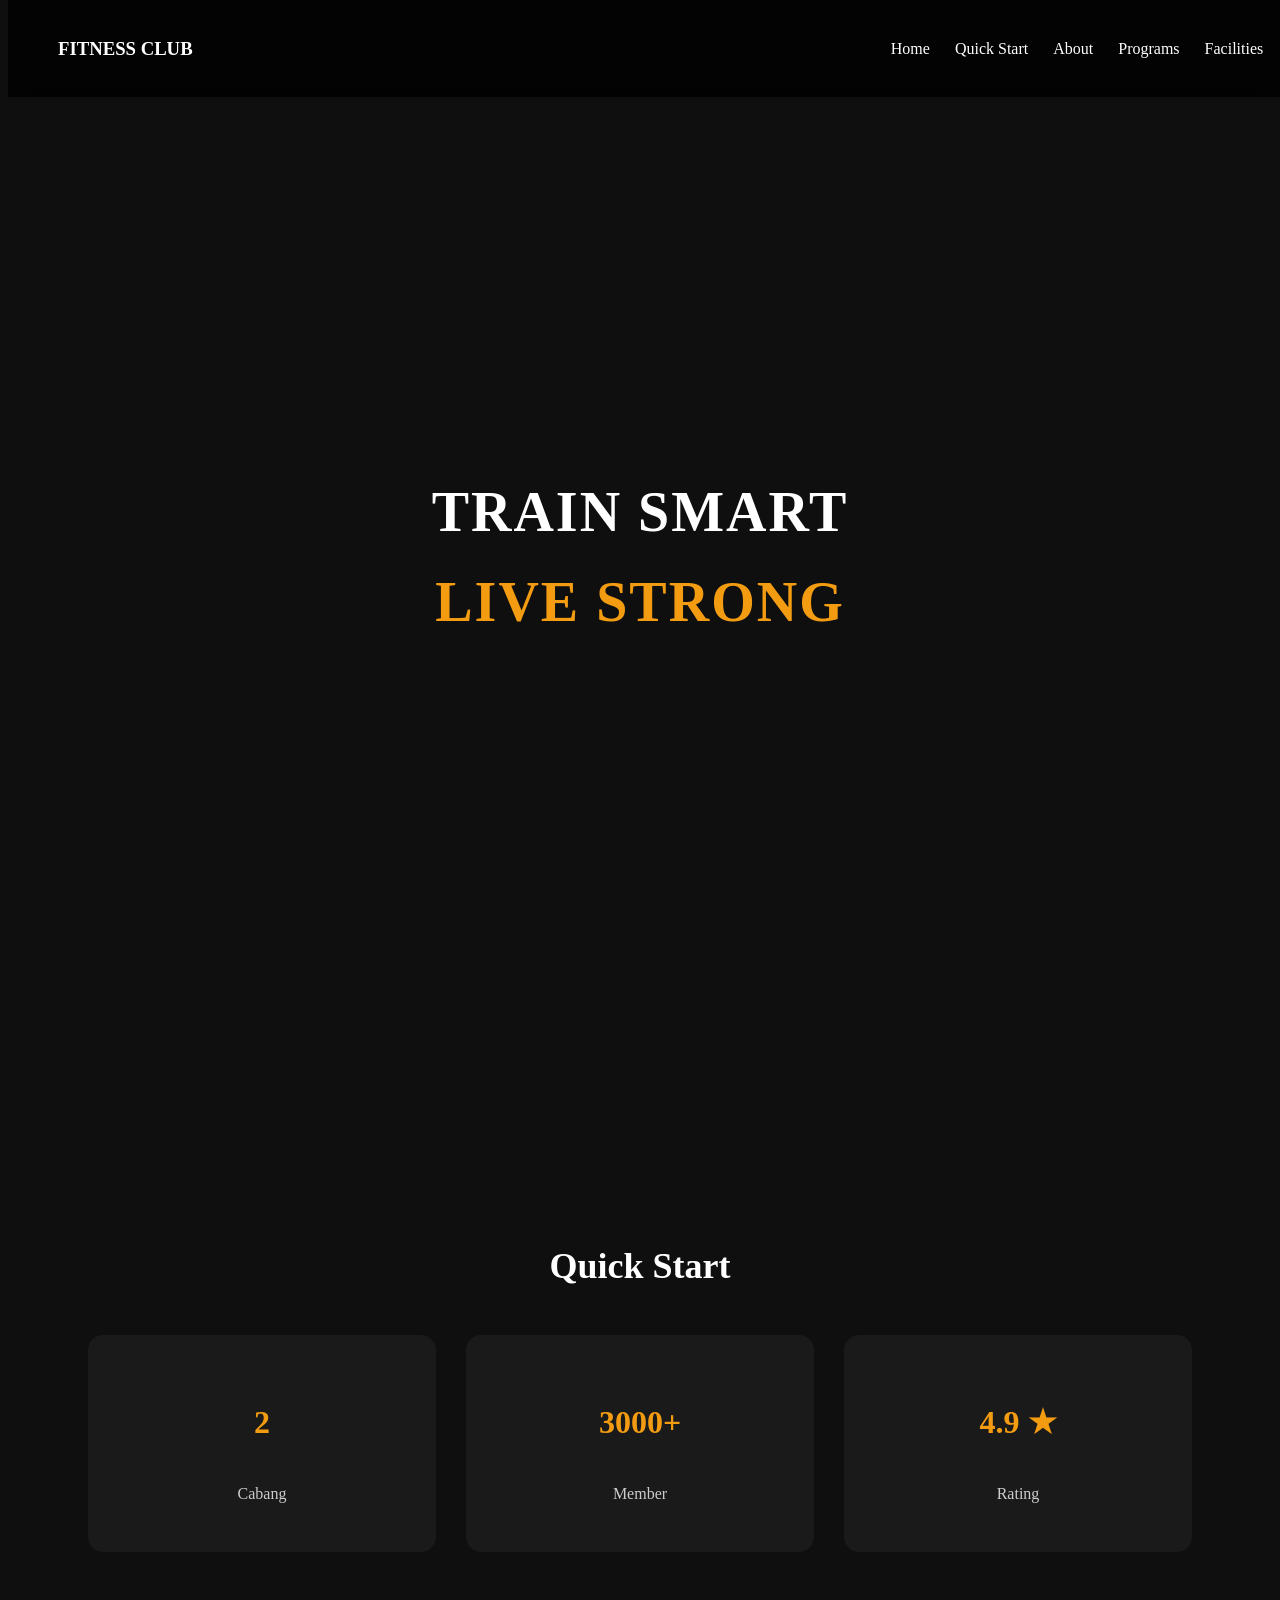
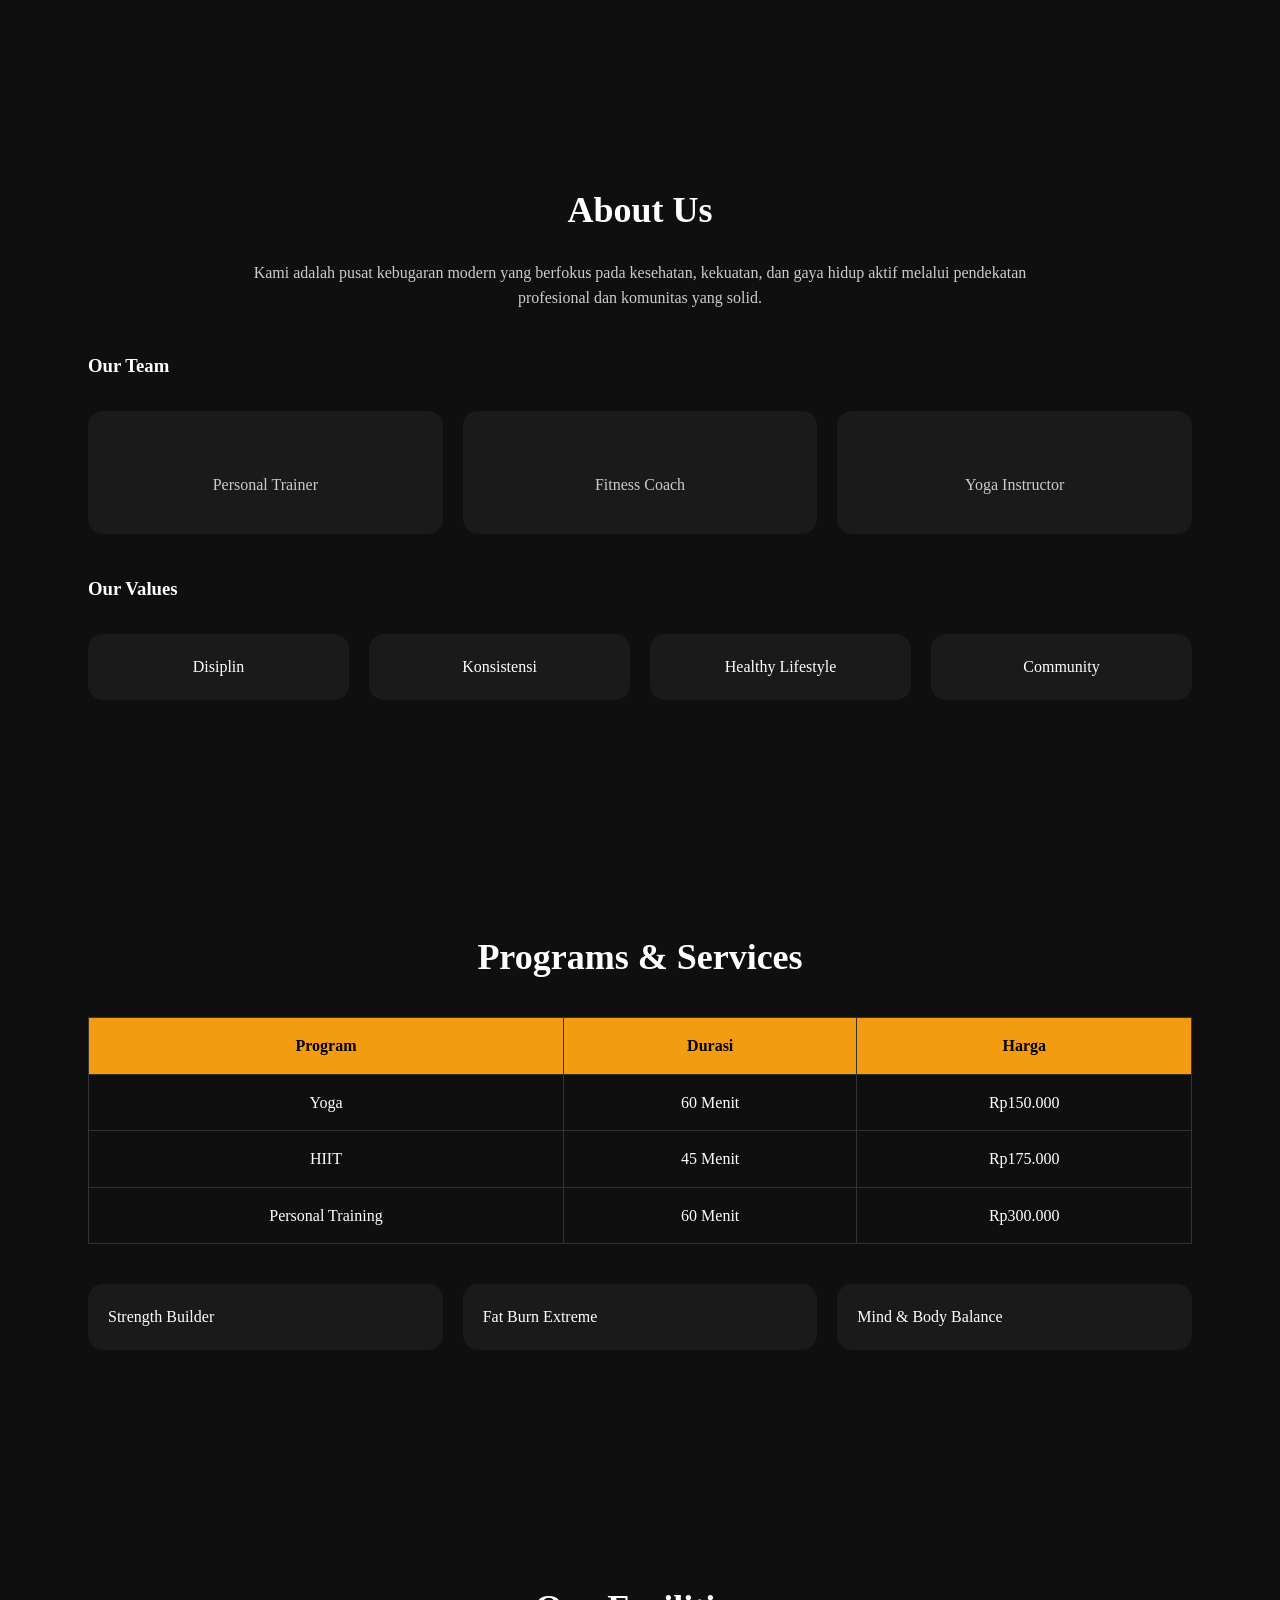
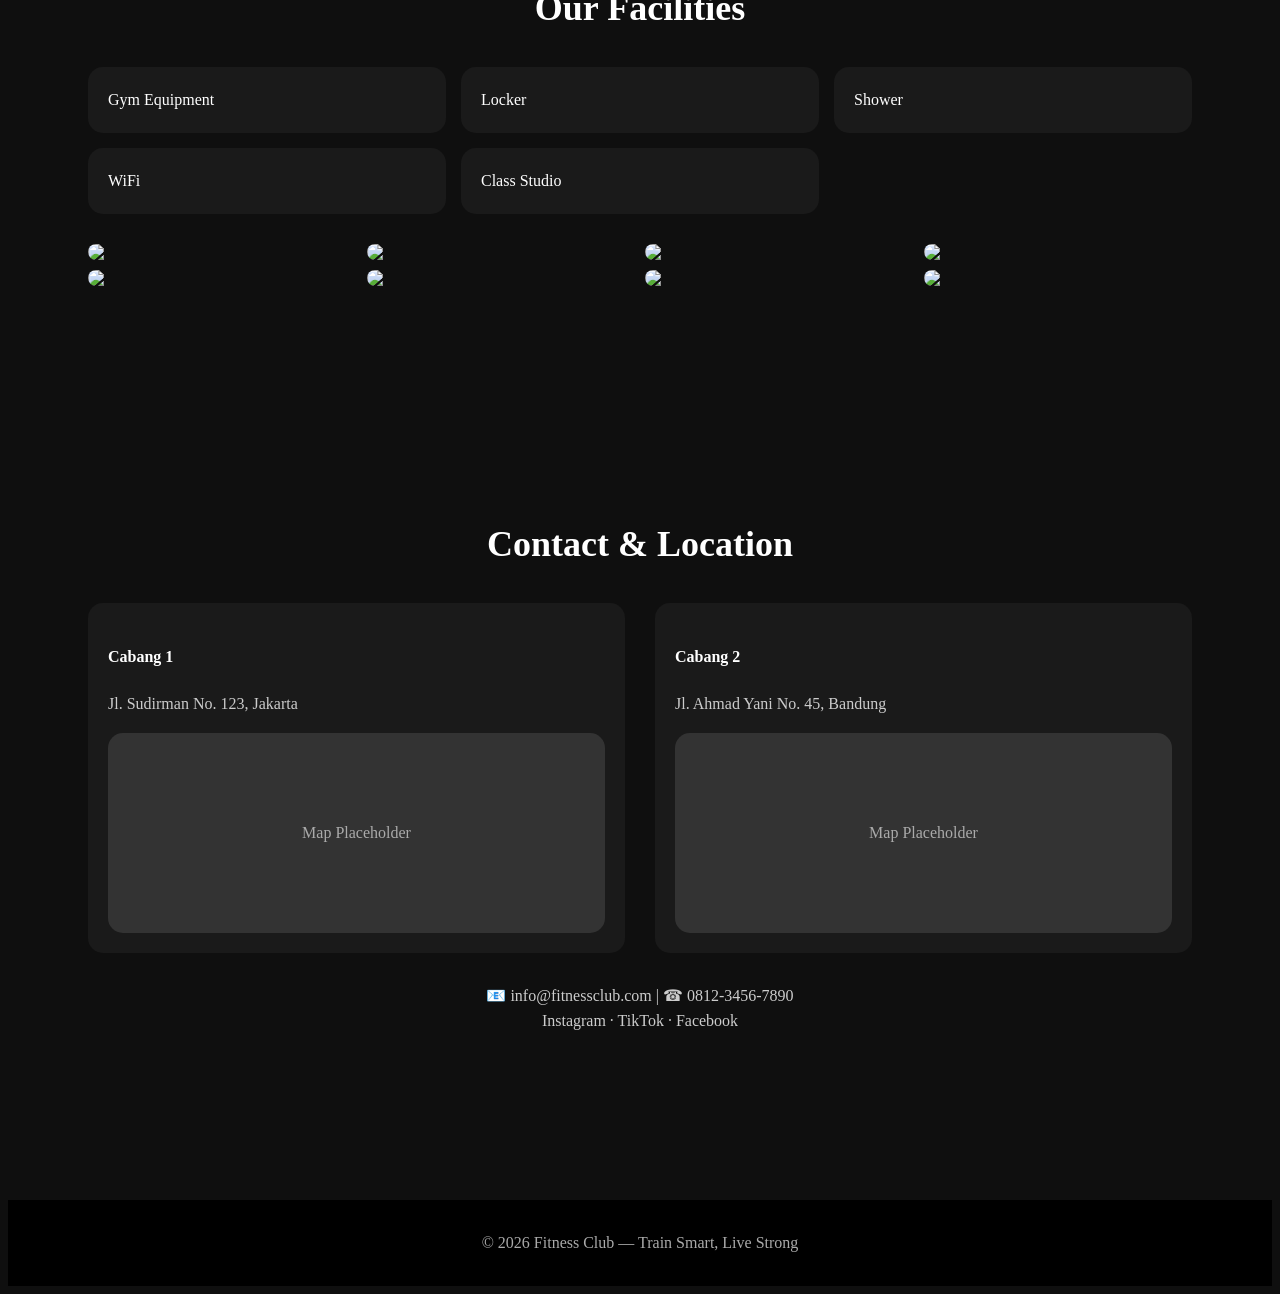
==== index.html @ 22e6f4d1 "Add files via upload" ====
<!DOCTYPE html>
<html lang="en">
<head>
    <meta charset="UTF-8">
    <meta name="viewport" content="width=device-width, initial-scale=1.0">
    <title>Document</title>
    <link rel="stylesheet" href="style.css">
</head>
</html>
<body>

<!-- ===== NAVBAR ===== -->
<nav>
    <h3>FITNESS CLUB</h3>
    <ul>
        <li><a href="#hero">Home</a></li>
        <li><a href="#quick">Quick Start</a></li>
        <li><a href="#about">About</a></li>
        <li><a href="#programs">Programs</a></li>
        <li><a href="#facilities">Facilities</a></li>
        <li><a href="#contact">Contact</a></li>
    </ul>
</nav>

<!-- ===== HERO ===== -->
<section id="hero" class="bg-hero">
    <h1>TRAIN SMART<br><span>LIVE STRONG</span></h1>
    
</section>

<!-- ===== QUICK START ===== -->
<section id="quick">
    <h2>Quick Start</h2>
    <div class="stats">
        <div class="stat-box">
            <h3>2</h3>
            <p>Cabang</p>
        </div>
        <div class="stat-box">
            <h3>3000+</h3>
            <p>Member</p>
        </div>
        <div class="stat-box">
            <h3>4.9 ★</h3>
            <p>Rating</p>
        </div>
    </div>
</section>

<!-- ===== ABOUT US ===== -->
<section id="about">
    <h2>About Us</h2>
    <p style="text-align:center; max-width:800px; margin:auto;">
        Kami adalah pusat kebugaran modern yang berfokus pada kesehatan, kekuatan,
        dan gaya hidup aktif melalui pendekatan profesional dan komunitas yang solid.
    </p>

    <h3 style="margin-top:40px;">Our Team</h3>
    <div class="team">
        <div class="box">
            <img src="images/trainer1.jpg" alt="">
            <p>Personal Trainer</p>
        </div>
        <div class="box">
            <img src="images/trainer2.jpg" alt="">
            <p>Fitness Coach</p>
        </div>
        <div class="box">
            <img src="images/trainer3.jpg" alt="">
            <p>Yoga Instructor</p>
        </div>
    </div>

    <h3 style="margin-top:40px;">Our Values</h3>
    <div class="values">
        <div class="box">Disiplin</div>
        <div class="box">Konsistensi</div>
        <div class="box">Healthy Lifestyle</div>
        <div class="box">Community</div>
    </div>
</section>

<!-- ===== PROGRAMS ===== -->
<section id="programs">
    <h2>Programs & Services</h2>

    <table>
        <tr>
            <th>Program</th>
            <th>Durasi</th>
            <th>Harga</th>
        </tr>
        <tr>
            <td>Yoga</td>
            <td>60 Menit</td>
            <td>Rp150.000</td>
        </tr>
        <tr>
            <td>HIIT</td>
            <td>45 Menit</td>
            <td>Rp175.000</td>
        </tr>
        <tr>
            <td>Personal Training</td>
            <td>60 Menit</td>
            <td>Rp300.000</td>
        </tr>
    </table>

    <div class="signature">
        <div class="box">Strength Builder</div>
        <div class="box">Fat Burn Extreme</div>
        <div class="box">Mind & Body Balance</div>
    </div>
</section>

<!-- ===== FACILITIES ===== -->
<section id="facilities">
    <h2>Our Facilities</h2>

    <div class="facilities">
        <div class="box">Gym Equipment</div>
        <div class="box">Locker</div>
        <div class="box">Shower</div>
        <div class="box">WiFi</div>
        <div class="box">Class Studio</div>
    </div>

    <div class="gallery">
        <img src="images/f1.jpg">
        <img src="images/f2.jpg">
        <img src="images/f3.jpg">
        <img src="images/f4.jpg">
        <img src="images/f5.jpg">
        <img src="images/f6.jpg">
        <img src="images/f7.jpg">
        <img src="images/f8.jpg">
    </div>
</section>

<!-- ===== CONTACT ===== -->
<section id="contact">
    <h2>Contact & Location</h2>

    <div class="branches">
        <div class="box">
            <h4>Cabang 1</h4>
            <p>Jl. Sudirman No. 123, Jakarta</p>
            <div class="map">Map Placeholder</div>
        </div>
        <div class="box">
            <h4>Cabang 2</h4>
            <p>Jl. Ahmad Yani No. 45, Bandung</p>
            <div class="map">Map Placeholder</div>
        </div>
    </div>

    <p style="text-align:center; margin-top:30px;">
        📧 info@fitnessclub.com | ☎ 0812-3456-7890 <br>
        Instagram · TikTok · Facebook
    </p>
</section>

<footer>
    © 2026 Fitness Club — Train Smart, Live Strong
</footer>

</body>
</html>
---- style.css ----
<style>
* {
    margin: 0;
    padding: 0;
    box-sizing: border-box;
    font-family: 'Poppins', sans-serif;
}

body {
    background-color: #0f0f0f;
    color: #ffffff;
    line-height: 1.6;
}

a {
    text-decoration: none;
    color: inherit;
}

/* ===== NAVBAR ===== */
nav {
    position: fixed;
    top: 0;
    width: 100%;
    background: rgba(0,0,0,0.8);
    backdrop-filter: blur(10px);
    padding: 15px 50px;
    display: flex;
    justify-content: space-between;
    align-items: center;
    z-index: 1000;
}

nav ul {
    display: flex;
    gap: 25px;
    list-style: none;
}

nav a:hover {
    color: #f39c12;
}

section {
    padding: 100px 80px;
}

h2 {
    font-size: 36px;
    margin-bottom: 20px;
    text-align: center;
}

p {
    color: #cccccc;
}

/* ===== HERO ===== */
#hero {
    height: 100vh;
    background: url("images/hero-gym.jpg") center/cover no-repeat;
    display: flex;
    align-items: center;
    justify-content: center;
    text-align: center;
}

#hero h1 {
    font-size: 56px;
    letter-spacing: 2px;
}

#hero span {
    color: #f39c12;
}

/* ===== QUICK START ===== */
.stats {
    display: grid;
    grid-template-columns: repeat(3, 1fr);
    gap: 30px;
    text-align: center;
    margin-top: 40px;
}

.stat-box {
    background: #1a1a1a;
    padding: 30px;
    border-radius: 15px;
}

.stat-box h3 {
    font-size: 32px;
    color: #f39c12;
}

/* ===== ABOUT US ===== */
.values, .team {
    display: grid;
    grid-template-columns: repeat(4, 1fr);
    gap: 20px;
    margin-top: 30px;
    text-align: center;
}

.team {
    grid-template-columns: repeat(3, 1fr);
}

.team img {
    width: 100%;
    border-radius: 15px;
}

.box {
    background: #1a1a1a;
    padding: 20px;
    border-radius: 15px;
}

/* ===== PROGRAMS ===== */
table {
    width: 100%;
    border-collapse: collapse;
    margin-top: 30px;
}

table th, table td {
    border: 1px solid #333;
    padding: 15px;
    text-align: center;
}

table th {
    background: #f39c12;
    color: #000;
}

.signature {
    display: grid;
    grid-template-columns: repeat(3, 1fr);
    gap: 20px;
    margin-top: 40px;
}

/* ===== FACILITIES ===== */
.facilities {
    display: grid;
    grid-template-columns: repeat(3, 1fr);
    gap: 15px;
    margin-top: 30px;
}

.gallery {
    display: grid;
    grid-template-columns: repeat(4, 1fr);
    gap: 10px;
    margin-top: 30px;
}

.gallery img {
    width: 100%;
    border-radius: 10px;
}

/* ===== CONTACT ===== */
.branches {
    display: grid;
    grid-template-columns: repeat(2, 1fr);
    gap: 30px;
    margin-top: 30px;
}

.map {
    height: 200px;
    background: #333;
    border-radius: 15px;
    display: flex;
    align-items: center;
    justify-content: center;
    color: #aaa;
    margin-top: 15px;
}

footer {
    background: #000;
    padding: 30px;
    text-align: center;
    margin-top: 50px;
    color: #aaa;
}

@media(max-width: 900px) {
    section {
        padding: 80px 30px;
    }

    .stats, .values, .team, .signature, .facilities, .branches {
        grid-template-columns: 1fr;
    }

    .gallery {
        grid-template-columns: repeat(2, 1fr);
    }
}
</style>
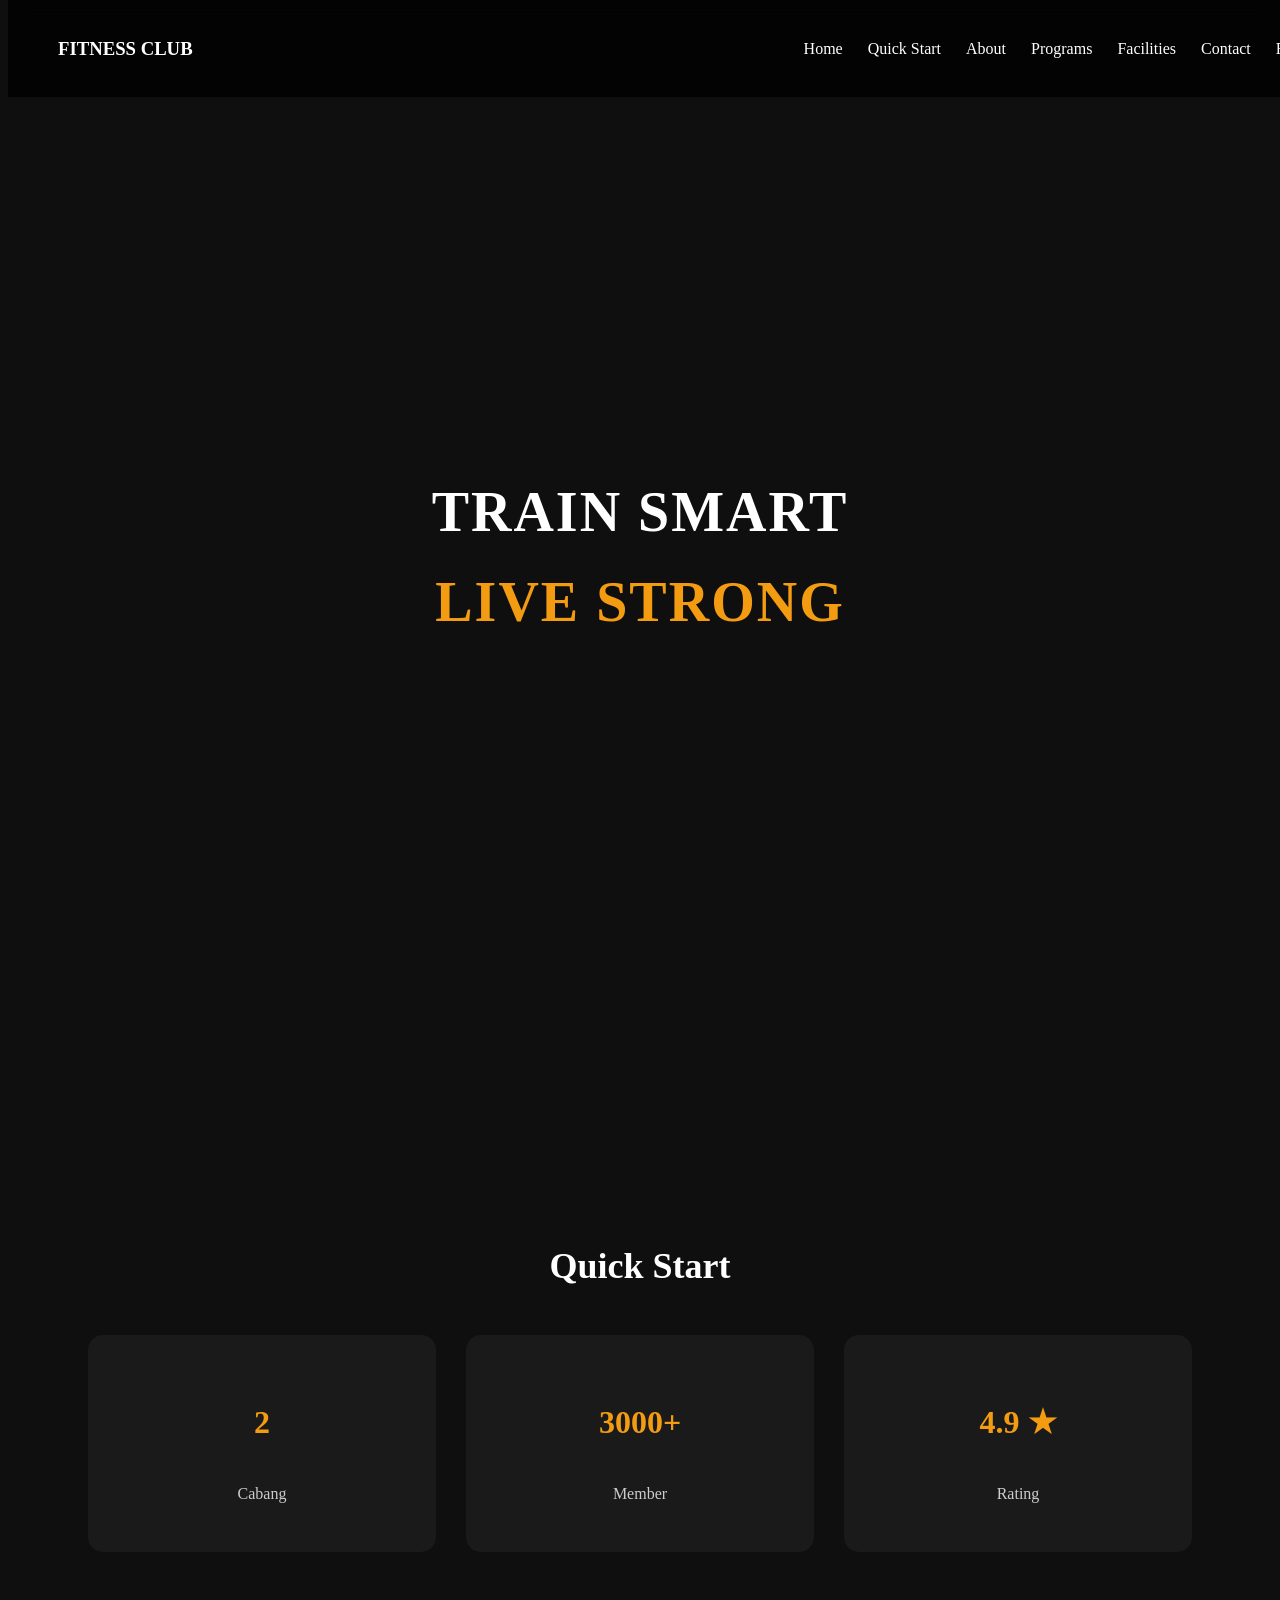
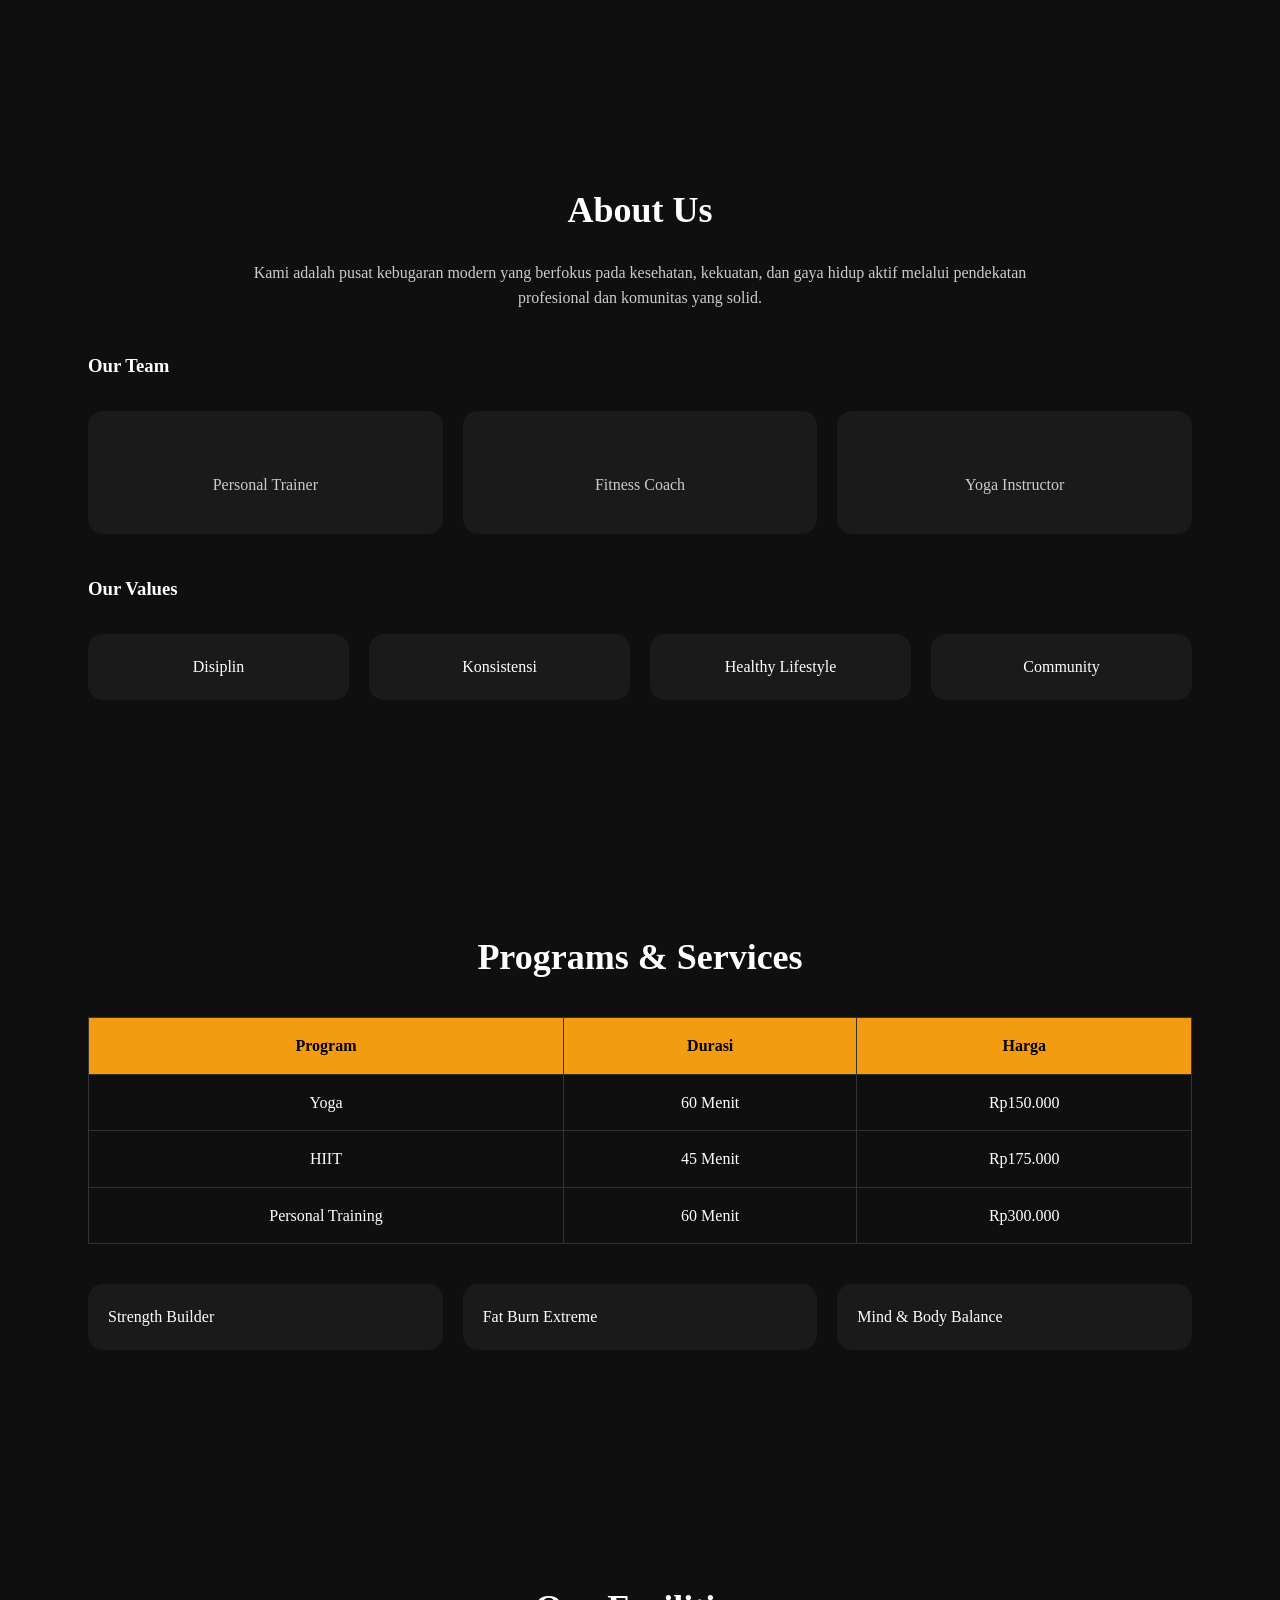
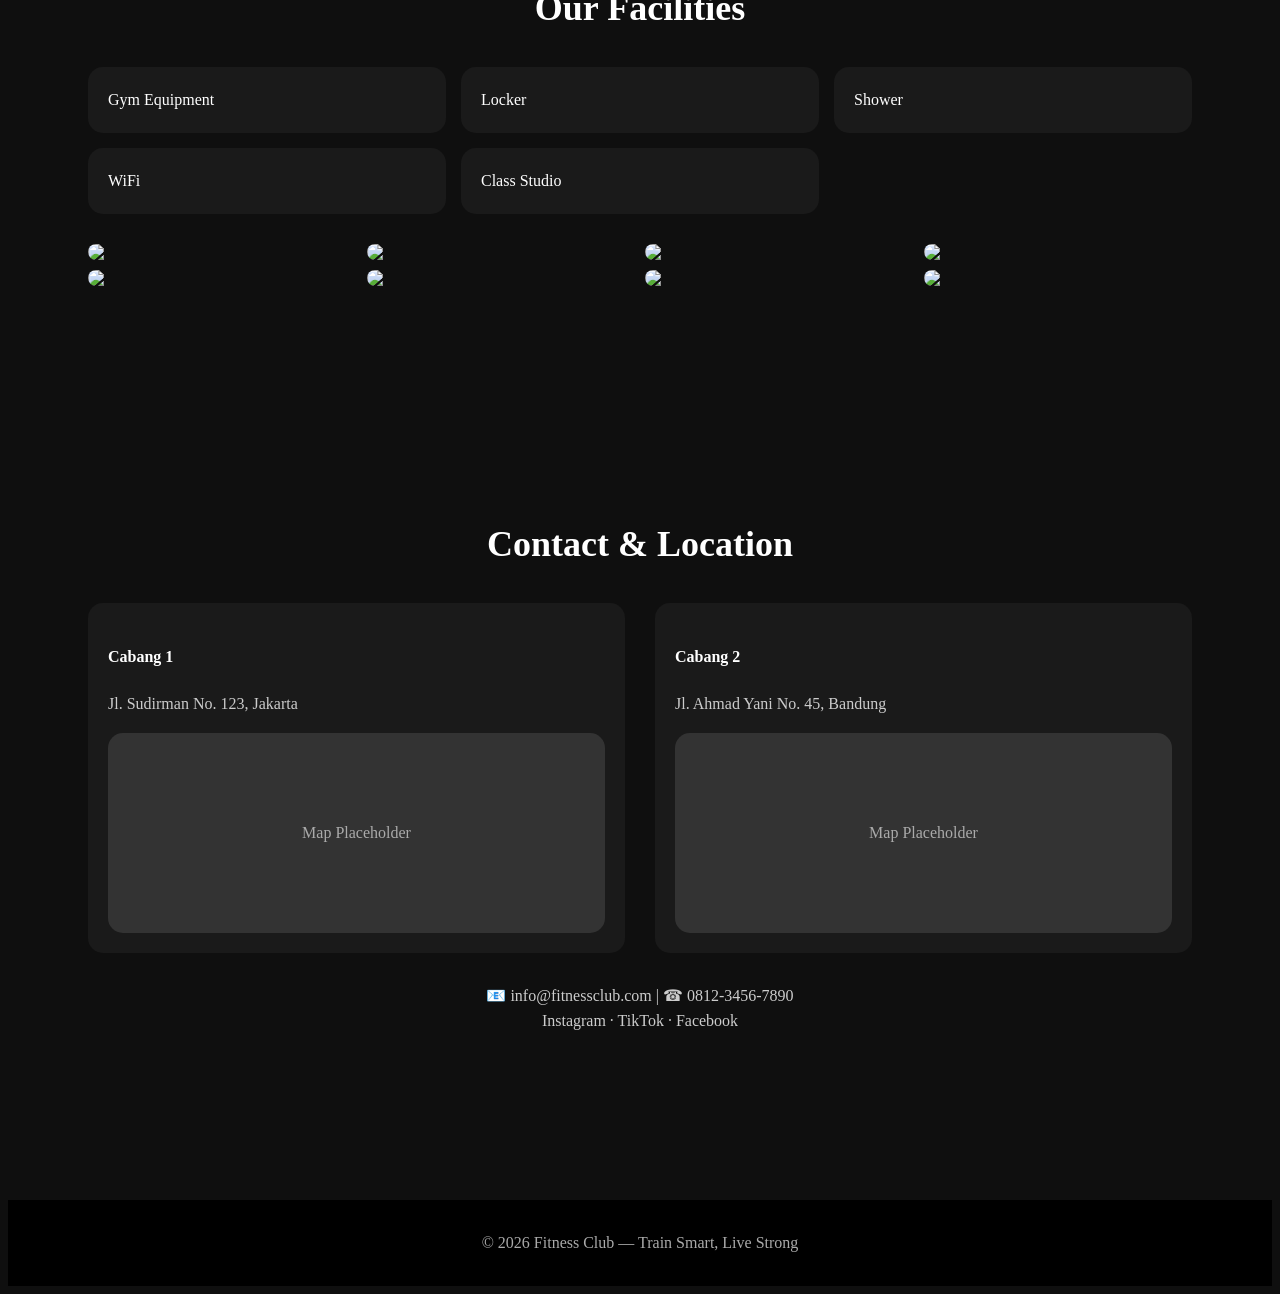
==== commit fabcba6b: "Add files via upload" ====
--- a/index.html
+++ b/index.html
@@ -19,13 +19,14 @@
         <li><a href="#programs">Programs</a></li>
         <li><a href="#facilities">Facilities</a></li>
         <li><a href="#contact">Contact</a></li>
+        <li><a href="reservation.html">Reservasi</a></li>
     </ul>
 </nav>
 
 <!-- ===== HERO ===== -->
 <section id="hero" class="bg-hero">
     <h1>TRAIN SMART<br><span>LIVE STRONG</span></h1>
-    
+
 </section>
 
 <!-- ===== QUICK START ===== -->
